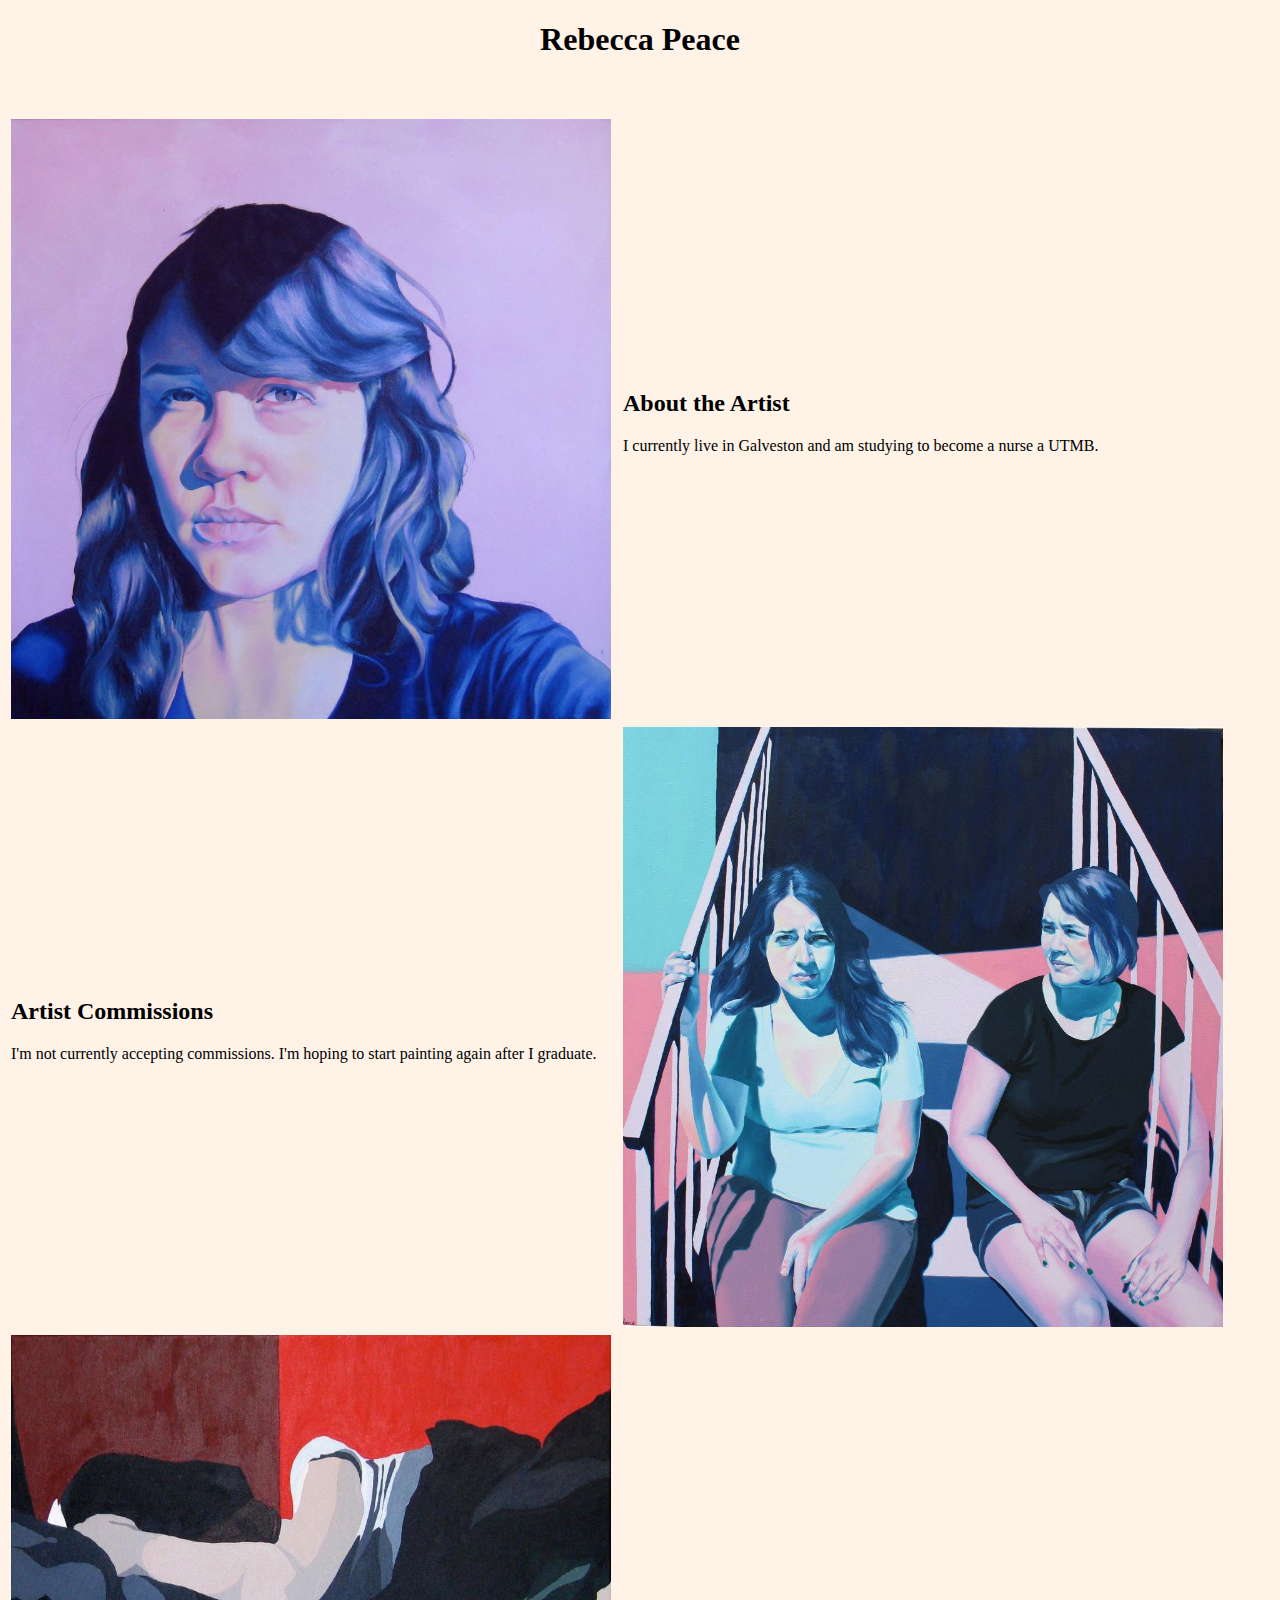
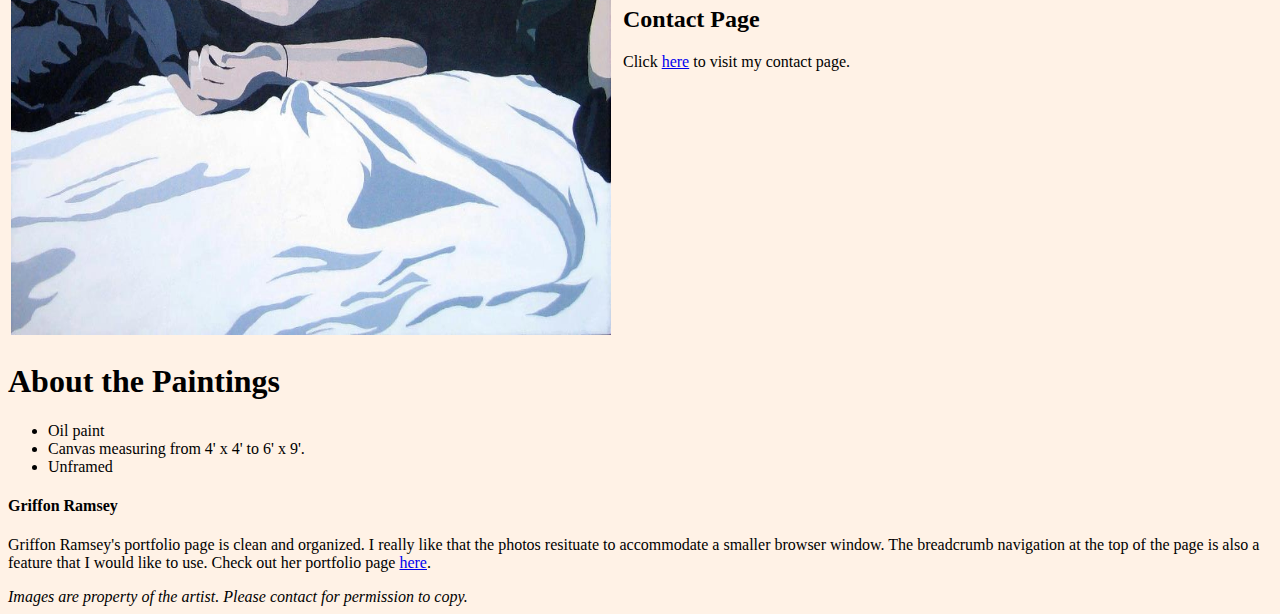
==== index.html @ 1d4d94ea "open link in new tab" ====
<!DOCTYPE html>
<html>
<head>
	<meta charset="utf-8">
	<title>Rebecca Peace</title>
</head>
<body style="background-color: #fff2E6">

<header>
	<h1 align = "center">Rebecca Peace</h1>
</header>
<br>
<!--
<nav>
	<a href="about.html">About</a>
	<a href="commission.html">Commissions</a> |
	<a href="contact.html">Contact</a>
</nav>
-->
<br>
<table>
	<tr>
		<td>
			<a href="about.html"><img src="paintings/selfportrait.jpg" alt="Self-portrait" height="600" width="600"></a>
		</td>
		<td>&nbsp;</td>
		<td>
			<h2>About the Artist</h2>
			<p>I currently live in Galveston and am studying to become a nurse a UTMB.</p>
		</td>
	</tr>
	<tr>
		<td>
			<h2>Artist Commissions</h2>
			<p>I'm not currently accepting commissions. I'm hoping to start painting again after I graduate.</p>
		</td>
		<td>&nbsp;</td>
		<td>
			<a href="commission.html"><img src="paintings/saraandbecca.jpg" alt="Becca and her friend, Sara" height="600" width="600"></a>
		</td>
	</tr>
	<tr>
		<td>	
			<a href="contact.html"><img src="paintings/sleepingrachel.jpg" alt="Sleeping person" height="600" width="600"></a>
		</td>
		<td>&nbsp;</td>
		<td>
			<h2>Contact Page</h2>
			<p>Click <a href="contact.html">here</a> to visit my contact page.</p>
		</td>
	</tr>
</table>
	<section>
	<h1>About the Paintings</h1>
		<ul>
			<li>Oil paint</li>
			<li>Canvas measuring from 4' x 4' to 6' x 9'.</li>
			<li>Unframed</li>
		</ul>
	</section>

	<section>
		<h4>Griffon Ramsey</h4>
			<p>Griffon Ramsey's portfolio page is clean and organized. I really like that the photos resituate to accommodate a smaller browser window. The breadcrumb navigation at the top of the page is also a feature that I would like to use. Check out her portfolio page <a href="https://griffonramsey.com/pages/portfolio" target="_blank">here</a>.</p>
	</section>

<footer>
	<em>Images are property of the artist. Please contact for permission to copy.</em>
</footer>

</body>
</html>
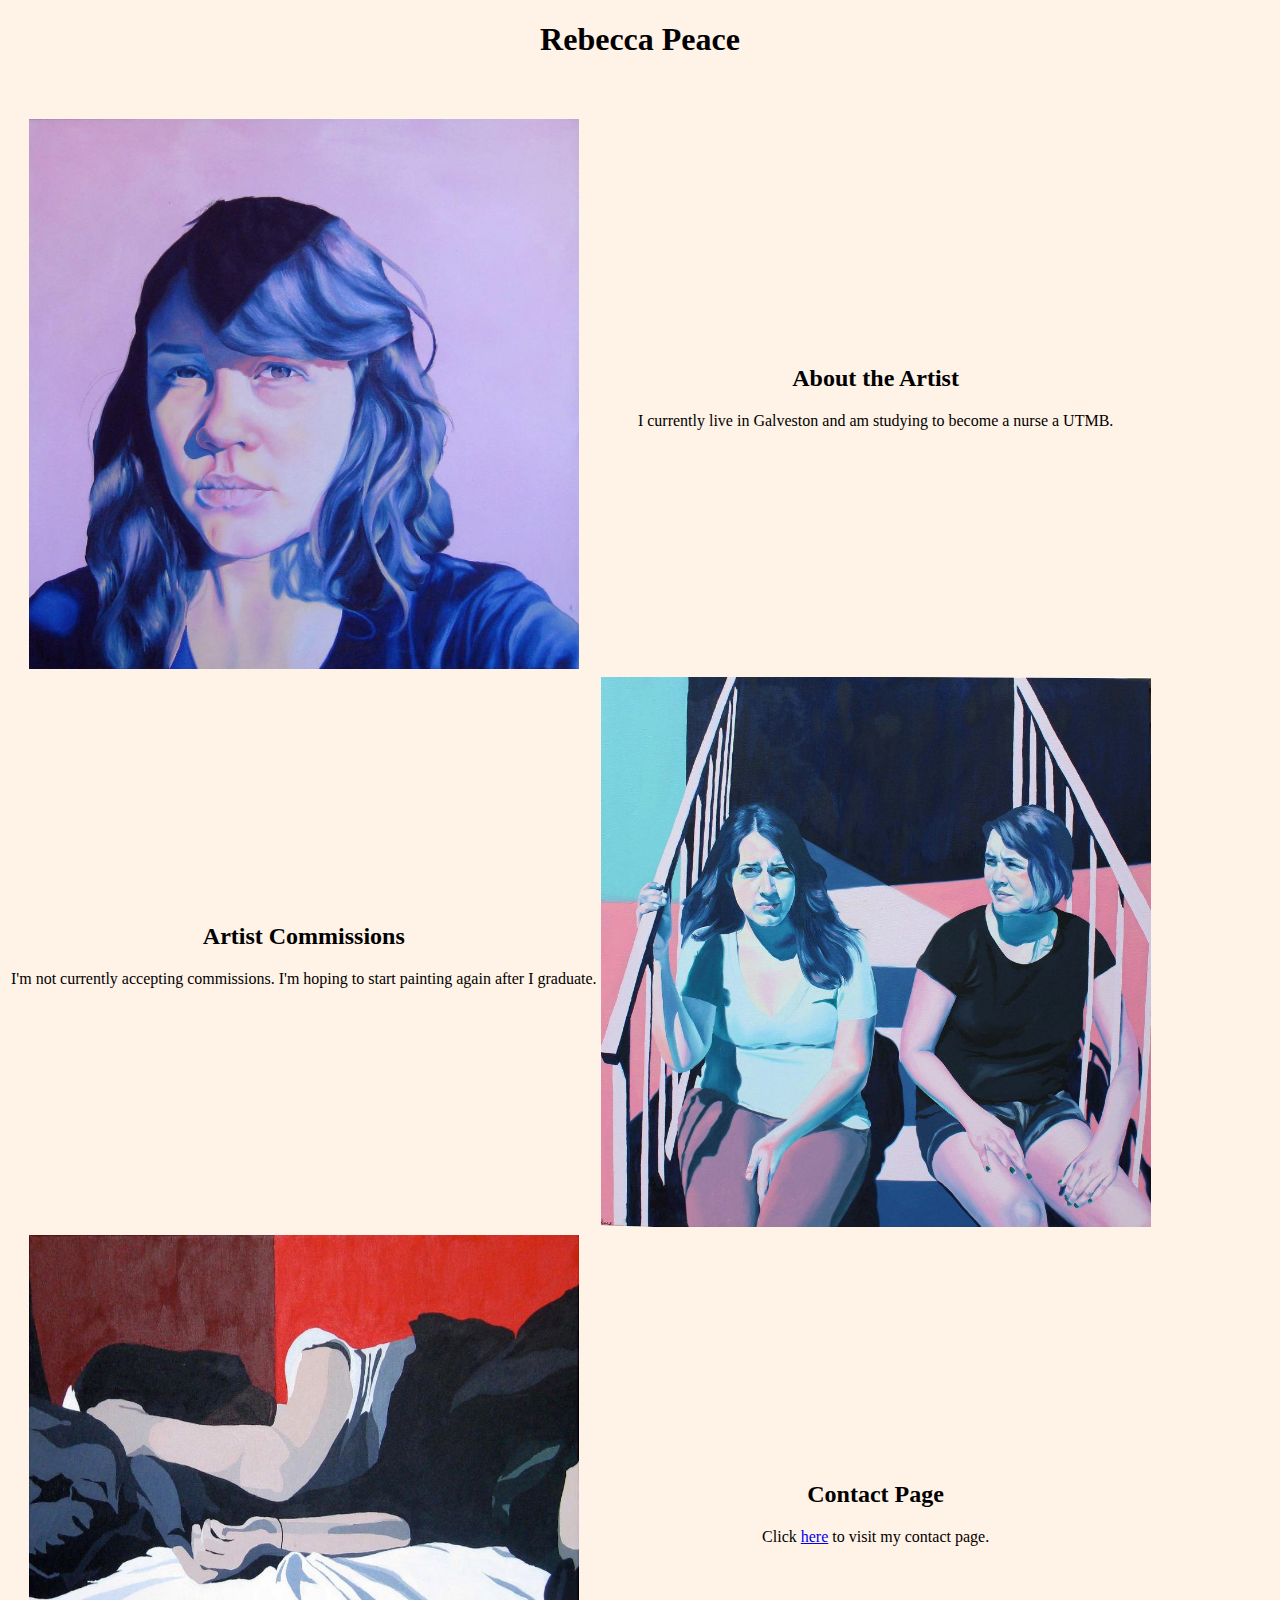
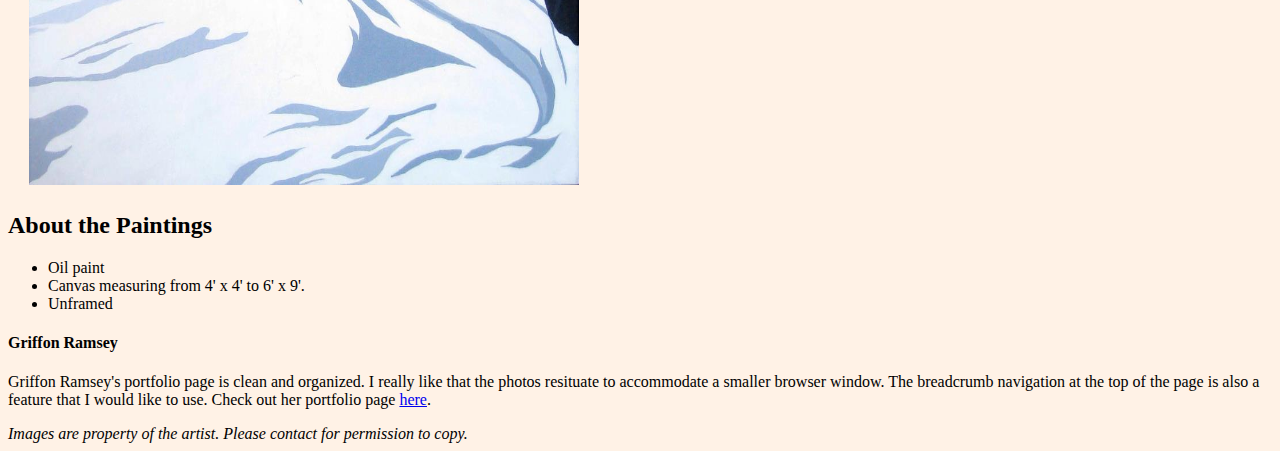
==== commit 767401f2: "add style to index page" ====
--- a/index.html
+++ b/index.html
@@ -3,11 +3,25 @@
 <head>
 	<meta charset="utf-8">
 	<title>Rebecca Peace</title>
+<style>
+body {
+	background-color: #FFF2E6;
+	font-family: georgia;
+}
+a:hover {
+	color: #8A2BE2;
+	background-color: transparent;
+}
+
+td {
+	text-align: center;
+}
+</style>
 </head>
-<body style="background-color: #fff2E6">
+<body>
 
 <header>
-	<h1 align = "center">Rebecca Peace</h1>
+	<h1 style="text-align:center;">Rebecca Peace</h1>
 </header>
 <br>
 <!--
@@ -18,12 +32,13 @@
 </nav>
 -->
 <br>
+<!--Do not use table for page layout, adjust in next challenge-->
+<section>
 <table>
 	<tr>
 		<td>
-			<a href="about.html"><img src="paintings/selfportrait.jpg" alt="Self-portrait" height="600" width="600"></a>
+			<a href="about.html"><img src="paintings/selfportrait.jpg" alt="Self-portrait" style="width:550px;height:550px;border: 0"></a>
 		</td>
-		<td>&nbsp;</td>
 		<td>
 			<h2>About the Artist</h2>
 			<p>I currently live in Galveston and am studying to become a nurse a UTMB.</p>
@@ -34,24 +49,23 @@
 			<h2>Artist Commissions</h2>
 			<p>I'm not currently accepting commissions. I'm hoping to start painting again after I graduate.</p>
 		</td>
-		<td>&nbsp;</td>
 		<td>
-			<a href="commission.html"><img src="paintings/saraandbecca.jpg" alt="Becca and her friend, Sara" height="600" width="600"></a>
+			<a href="commission.html"><img src="paintings/saraandbecca.jpg" alt="Becca and her friend, Sara" style="width:550px;height:550px;border: 0"></a>
 		</td>
 	</tr>
 	<tr>
 		<td>	
-			<a href="contact.html"><img src="paintings/sleepingrachel.jpg" alt="Sleeping person" height="600" width="600"></a>
+			<a href="contact.html"><img src="paintings/sleepingrachel.jpg" alt="Sleeping person" style="width:550px;height:550px;border: 0"></a>
 		</td>
-		<td>&nbsp;</td>
 		<td>
 			<h2>Contact Page</h2>
 			<p>Click <a href="contact.html">here</a> to visit my contact page.</p>
 		</td>
 	</tr>
 </table>
+</section>
 	<section>
-	<h1>About the Paintings</h1>
+	<h2>About the Paintings</h2>
 		<ul>
 			<li>Oil paint</li>
 			<li>Canvas measuring from 4' x 4' to 6' x 9'.</li>
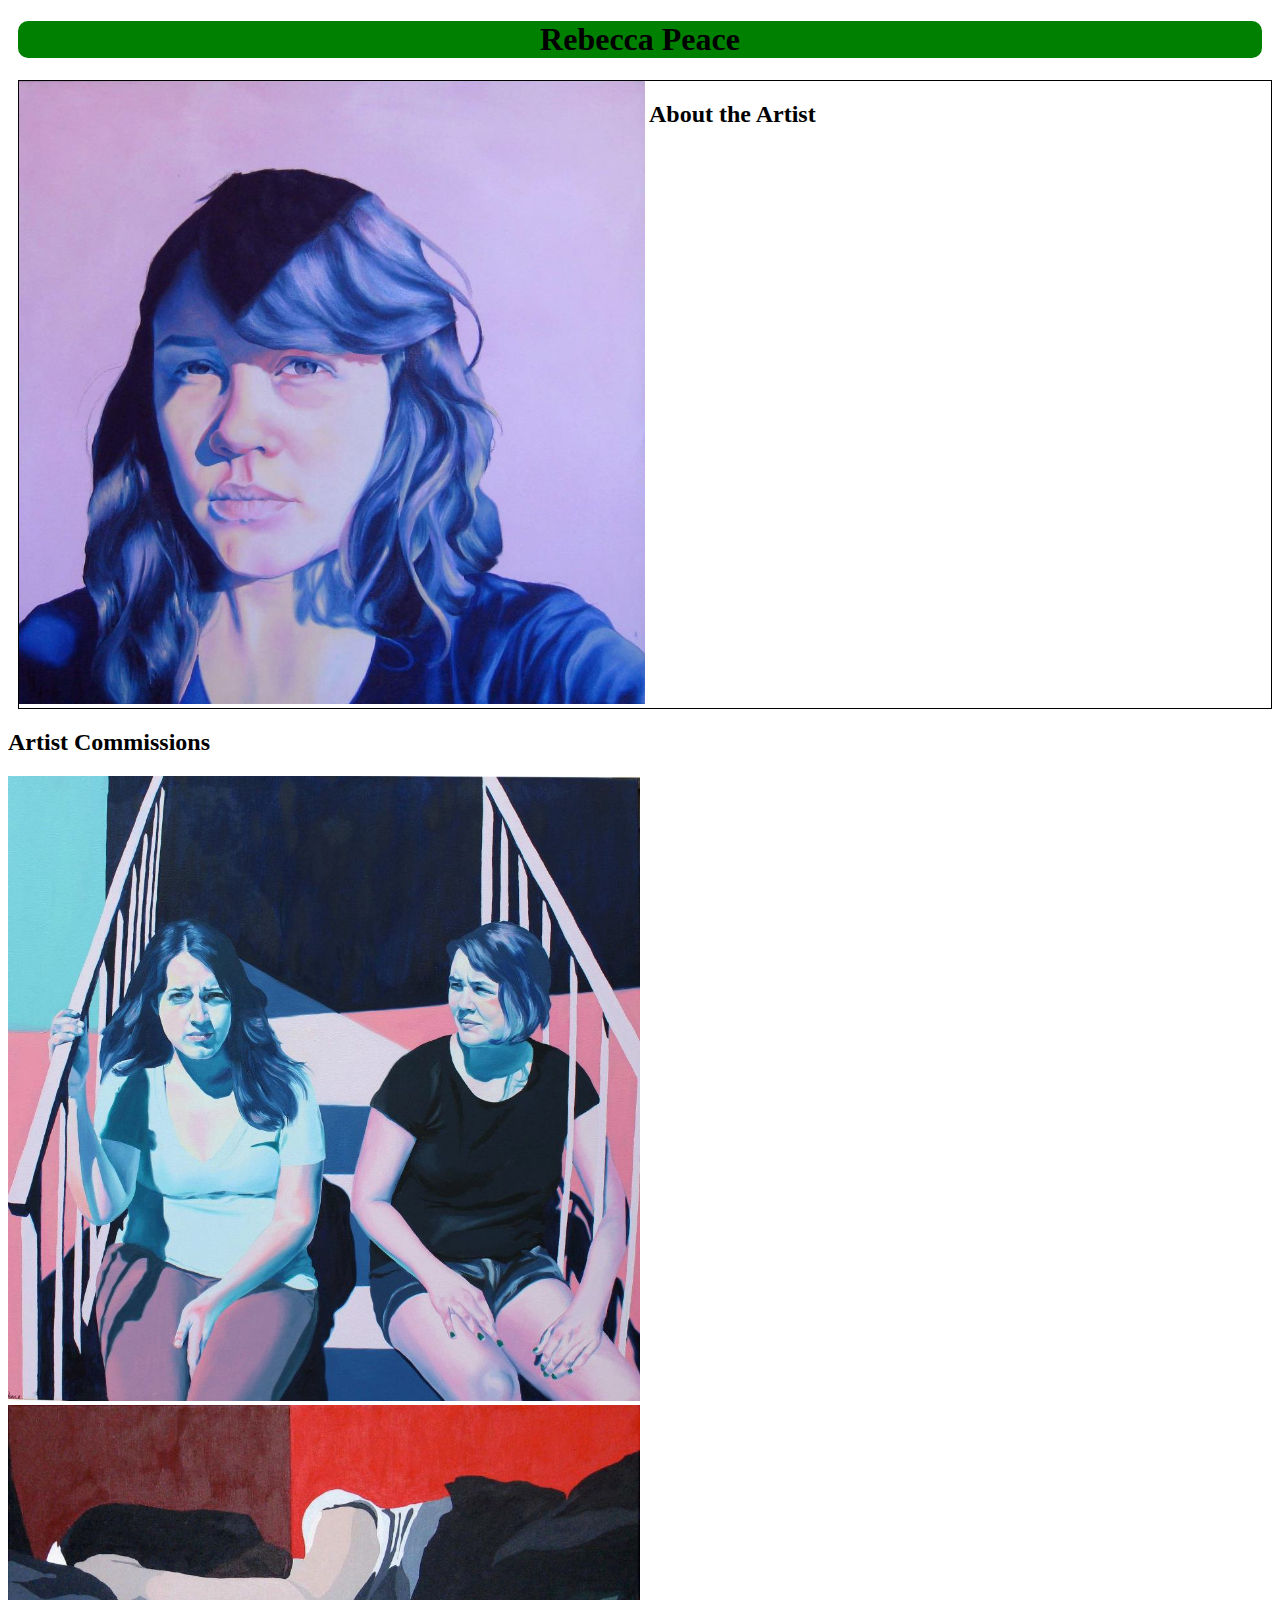
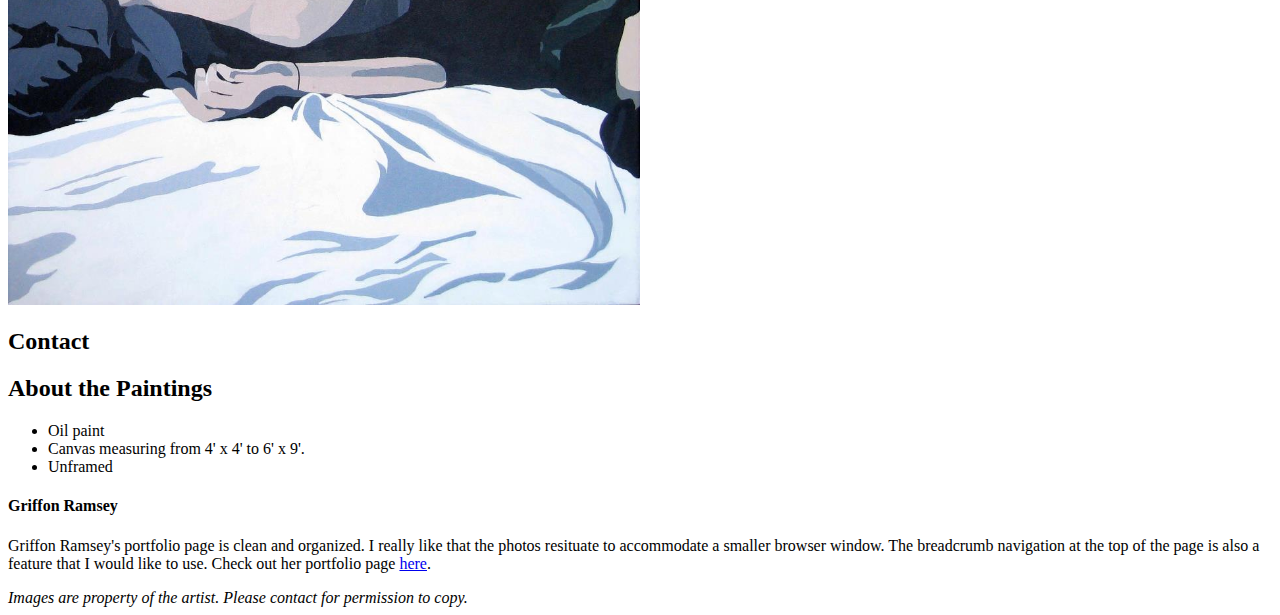
==== commit 4b1322b3: "move index file and update css link" ====
--- a/index.html
+++ b/index.html
@@ -2,28 +2,14 @@
 <html>
 <head>
 	<meta charset="utf-8">
+	<link rel="stylesheet" type="text/css" href="../css/styles.css">
 	<title>Rebecca Peace</title>
-<style>
-body {
-	background-color: #FFF2E6;
-	font-family: georgia;
-}
-a:hover {
-	color: #8A2BE2;
-	background-color: transparent;
-}
-
-td {
-	text-align: center;
-}
-</style>
 </head>
 <body>
 
 <header>
-	<h1 style="text-align:center;">Rebecca Peace</h1>
+	<h1>Rebecca Peace</h1>
 </header>
-<br>
 <!--
 <nav>
 	<a href="about.html">About</a>
@@ -31,52 +17,33 @@
 	<a href="contact.html">Contact</a>
 </nav>
 -->
-<br>
 <!--Do not use table for page layout, adjust in next challenge-->
+<div id ="about">
+	<a href="about.html"><img src="../paintings/selfportrait.jpg" alt="Self-portrait"></a>
+	<h2>About the Artist</h2>
+</div>
+
+<div id="commission">
+	<h2>Artist Commissions</h2>
+	<a href="commission.html"><img src="../paintings/saraandbecca.jpg" alt="Becca and her friend, Sara"></a>
+</div>
+<div id="contact">
+	<a href="contact.html"><img src="../paintings/sleepingrachel.jpg" alt="Sleeping person"></a>
+	<h2>Contact</h2>
+</div>
 <section>
-<table>
-	<tr>
-		<td>
-			<a href="about.html"><img src="paintings/selfportrait.jpg" alt="Self-portrait" style="width:550px;height:550px;border: 0"></a>
-		</td>
-		<td>
-			<h2>About the Artist</h2>
-			<p>I currently live in Galveston and am studying to become a nurse a UTMB.</p>
-		</td>
-	</tr>
-	<tr>
-		<td>
-			<h2>Artist Commissions</h2>
-			<p>I'm not currently accepting commissions. I'm hoping to start painting again after I graduate.</p>
-		</td>
-		<td>
-			<a href="commission.html"><img src="paintings/saraandbecca.jpg" alt="Becca and her friend, Sara" style="width:550px;height:550px;border: 0"></a>
-		</td>
-	</tr>
-	<tr>
-		<td>	
-			<a href="contact.html"><img src="paintings/sleepingrachel.jpg" alt="Sleeping person" style="width:550px;height:550px;border: 0"></a>
-		</td>
-		<td>
-			<h2>Contact Page</h2>
-			<p>Click <a href="contact.html">here</a> to visit my contact page.</p>
-		</td>
-	</tr>
-</table>
-</section>
-	<section>
 	<h2>About the Paintings</h2>
 		<ul>
 			<li>Oil paint</li>
 			<li>Canvas measuring from 4' x 4' to 6' x 9'.</li>
 			<li>Unframed</li>
 		</ul>
-	</section>
+</section>
 
-	<section>
-		<h4>Griffon Ramsey</h4>
-			<p>Griffon Ramsey's portfolio page is clean and organized. I really like that the photos resituate to accommodate a smaller browser window. The breadcrumb navigation at the top of the page is also a feature that I would like to use. Check out her portfolio page <a href="https://griffonramsey.com/pages/portfolio" target="_blank">here</a>.</p>
-	</section>
+<section>
+	<h4>Griffon Ramsey</h4>
+		<p>Griffon Ramsey's portfolio page is clean and organized. I really like that the photos resituate to accommodate a smaller browser window. The breadcrumb navigation at the top of the page is also a feature that I would like to use. Check out her portfolio page <a href="https://griffonramsey.com/pages/portfolio" target="_blank">here</a>.</p>
+</section>
 
 <footer>
 	<em>Images are property of the artist. Please contact for permission to copy.</em>
@@ -91,6 +58,3 @@
 
 
 
-
-
-
--- a/css/styles.css
+++ b/css/styles.css
@@ -0,0 +1,53 @@
+body {
+	background-color: white;
+}
+
+header {
+	margin: 10px;
+	background-color: green;
+	border-radius: 10px;
+}
+
+header h1 {
+	text-align: center;
+}
+
+img {
+	/*width: 500px;
+	height: 500px;*/
+	width: 50%;
+}
+
+table, td, tr, th {
+	border: 1px solid black;
+}
+
+table {
+	min-width: 300px;
+	max-width: 700px;
+	width: 60%;
+}
+
+#about h2 {
+	display: inline-block;
+	vertical-align: top;
+}
+
+#about {
+	position: relative;
+	margin-left: 10px;
+	border: 1px solid black;
+}
+
+#commission {
+
+}
+
+#contact {
+
+}
+
+
+
+
+
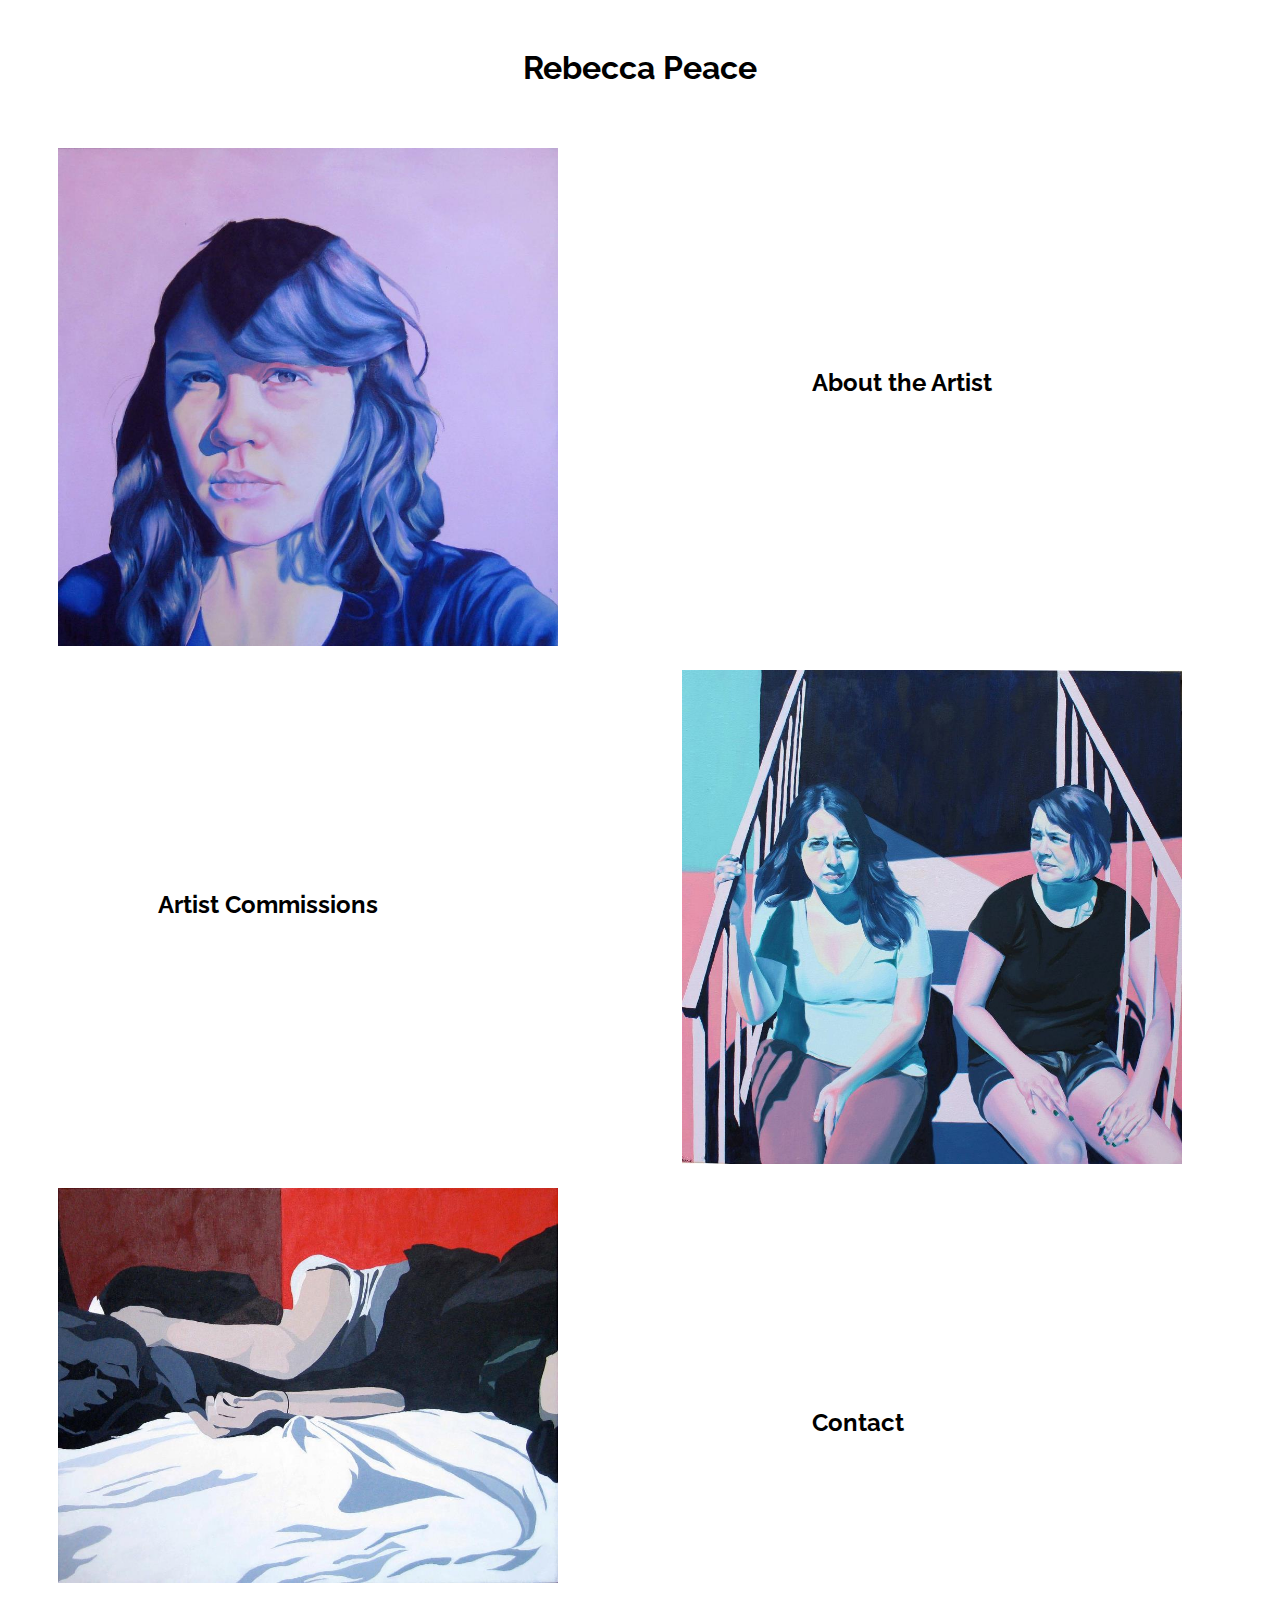
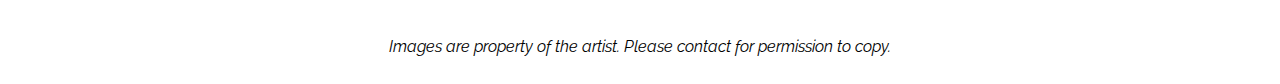
==== commit ee69ff63: "update index layout and add background image" ====
--- a/index.html
+++ b/index.html
@@ -2,7 +2,8 @@
 <html>
 <head>
 	<meta charset="utf-8">
-	<link rel="stylesheet" type="text/css" href="../css/styles.css">
+	<link rel="stylesheet" type="text/css" href="styles.css">
+	<link href="https://fonts.googleapis.com/css?family=Raleway" rel="stylesheet">
 	<title>Rebecca Peace</title>
 </head>
 <body>
@@ -13,38 +14,45 @@
 <!--
 <nav>
 	<a href="about.html">About</a>
-	<a href="commission.html">Commissions</a> |
+	<a href="commission.html">Commissions</a>
 	<a href="contact.html">Contact</a>
 </nav>
 -->
-<!--Do not use table for page layout, adjust in next challenge-->
-<div id ="about">
-	<a href="about.html"><img src="../paintings/selfportrait.jpg" alt="Self-portrait"></a>
+<main>
+<section id="gallery">
+<div class="wall">
+	<div class="odd">
+		<a href="about.html"><img src="paintings/selfportrait.jpg" alt="Self-portrait"></a>
+	</div>
+	<div class="oddtext">
 	<h2>About the Artist</h2>
+	</div>
 </div>
 
-<div id="commission">
+<div class="wall">
+	<div id="even">
 	<h2>Artist Commissions</h2>
-	<a href="commission.html"><img src="../paintings/saraandbecca.jpg" alt="Becca and her friend, Sara"></a>
+	</div>
+	<div id="evenimage">
+	<a href="commission.html"><img src="paintings/saraandbecca.jpg" alt="Becca and her friend, Sara"></a>
+	</div>
 </div>
-<div id="contact">
-	<a href="contact.html"><img src="../paintings/sleepingrachel.jpg" alt="Sleeping person"></a>
+
+<div class="wall">
+	<div class="odd">
+	<a href="contact.html"><img src="paintings/sleepingrachel.jpg" alt="Sleeping person"></a>
+	</div>
+	<div class="oddtext">
 	<h2>Contact</h2>
+	</div>
 </div>
-<section>
-	<h2>About the Paintings</h2>
-		<ul>
-			<li>Oil paint</li>
-			<li>Canvas measuring from 4' x 4' to 6' x 9'.</li>
-			<li>Unframed</li>
-		</ul>
 </section>
 
-<section>
+<!-- <section>
 	<h4>Griffon Ramsey</h4>
 		<p>Griffon Ramsey's portfolio page is clean and organized. I really like that the photos resituate to accommodate a smaller browser window. The breadcrumb navigation at the top of the page is also a feature that I would like to use. Check out her portfolio page <a href="https://griffonramsey.com/pages/portfolio" target="_blank">here</a>.</p>
-</section>
-
+</section> -->
+</main>
 <footer>
 	<em>Images are property of the artist. Please contact for permission to copy.</em>
 </footer>
--- a/styles.css
+++ b/styles.css
@@ -0,0 +1,91 @@
+body {
+	/*background-image: url(paintings/background\ copy2.jpeg);*/
+	font-family: 'Raleway', sans-serif;
+}
+
+header {
+	/*margin: 10px;*/
+	padding-top: 20px;
+	padding-bottom: 20px;
+}
+
+header h1 {
+	text-align: center;
+}
+
+img {
+	max-width: 500px;
+}
+
+a:visited {
+	color: green;
+}
+
+#table {
+	margin-left: 25%;
+}
+
+
+table, td, tr, th {
+	border: 1px solid black;
+	text-align: center;
+	padding: 5px;
+	font-family: monospace;
+}
+
+table {
+	min-width: 300px;
+	max-width: 700px;
+	width: 60%;
+}
+
+#gallery {
+
+}
+
+.wall {
+	margin-left: 50px;
+	margin-top: 20px;
+}
+
+.odd {
+	display:inline-block;
+}
+
+.oddtext {
+	display:inline-block;
+	vertical-align: top;
+	margin-left: 200px;
+	margin-top: 200px;
+	padding-left: 50px;
+}
+
+#even {
+	display:inline-block;
+	vertical-align: top;
+	margin-top: 200px;
+	margin-left: 100px;
+
+}
+
+#evenimage {
+	display:inline-block;
+	margin-left: 300px;
+}
+
+footer {
+	padding-top: 50px;
+	padding-bottom: 20px;
+	text-align: center;
+}
+
+
+
+
+
+
+
+
+
+
+
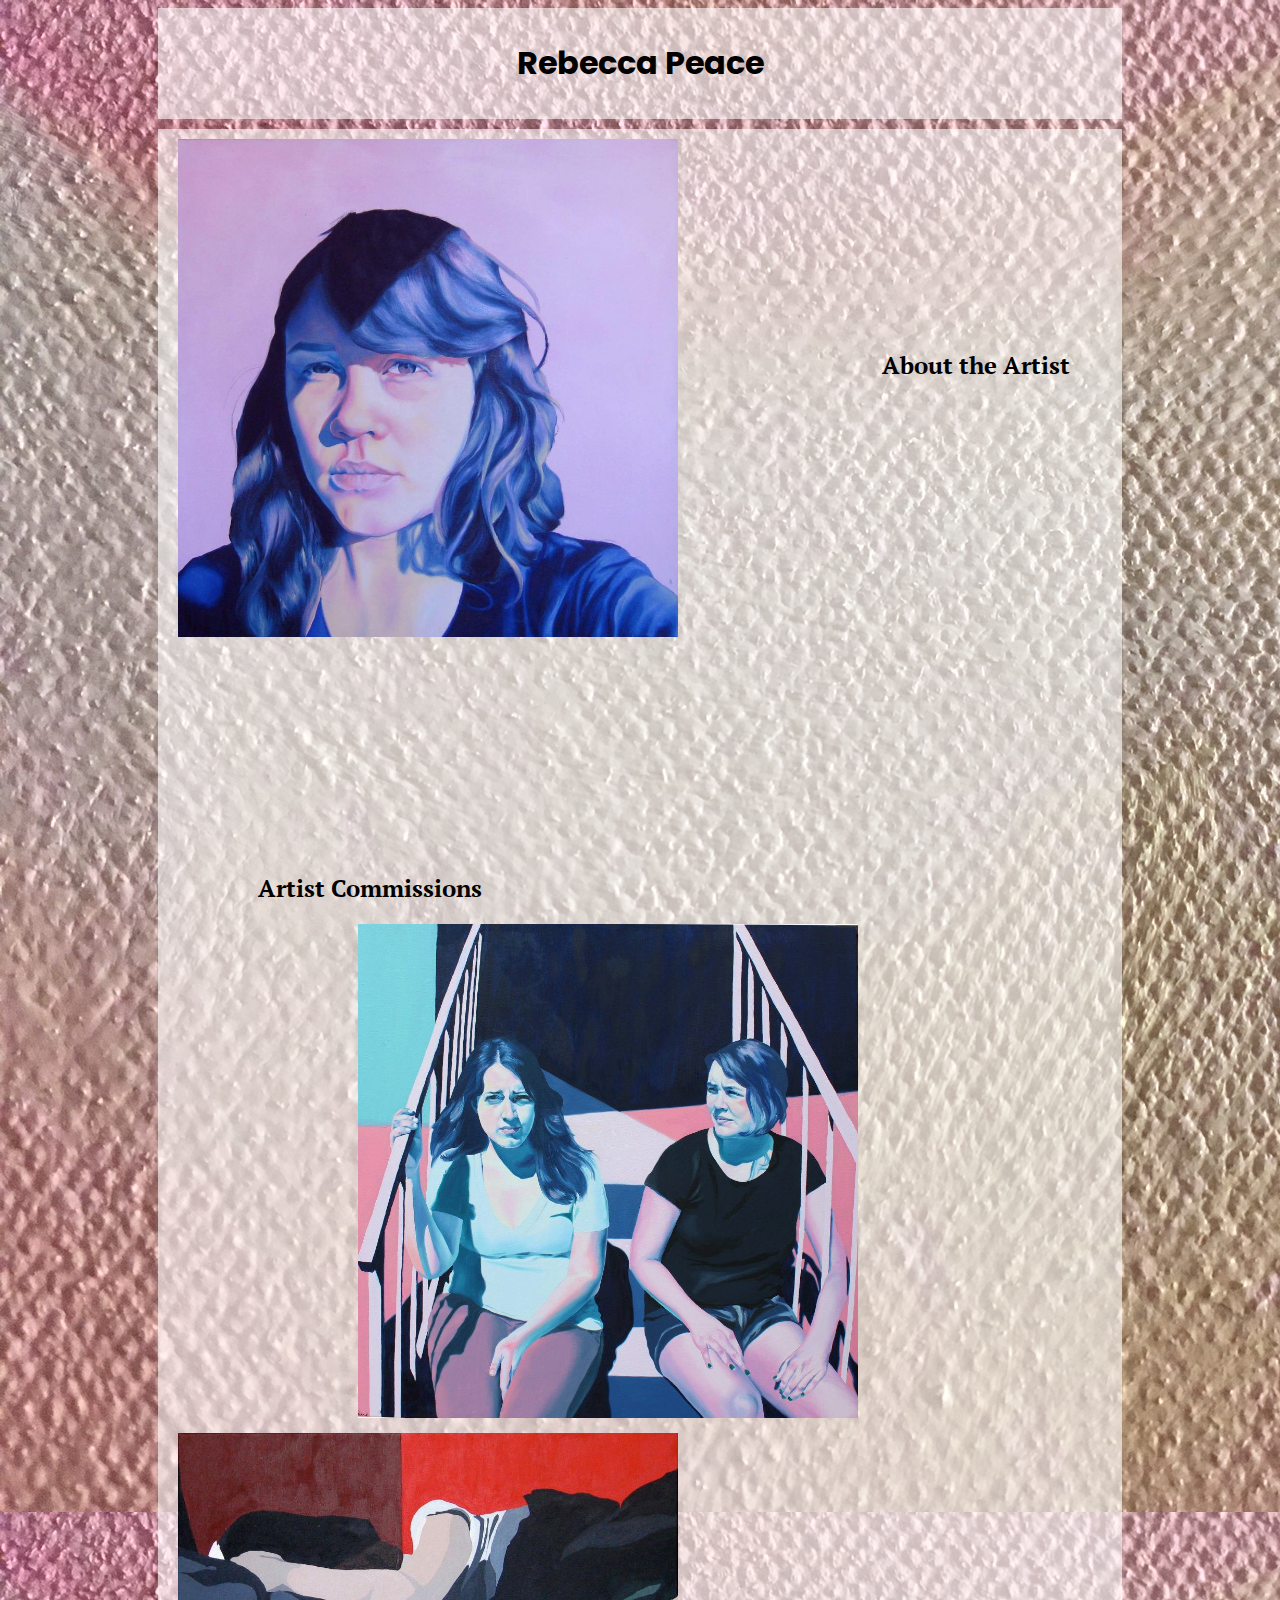
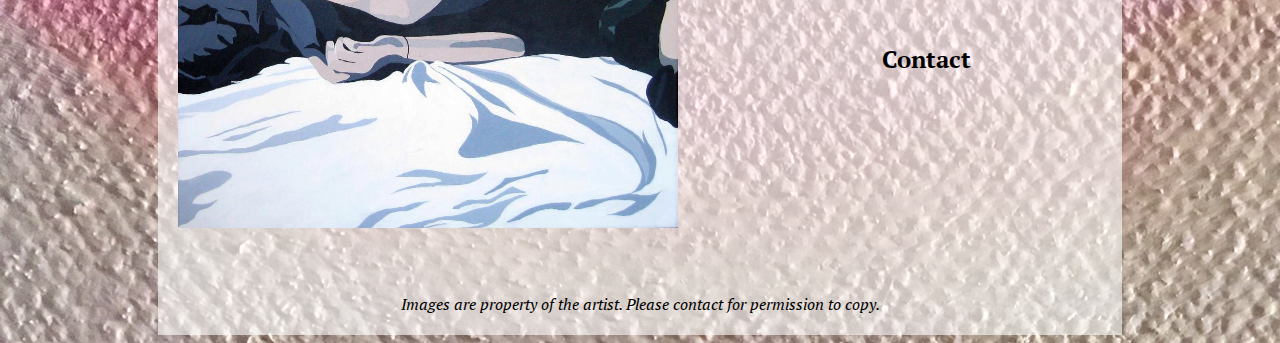
==== commit 5cd75e54: "add transparency and update positioning" ====
--- a/index.html
+++ b/index.html
@@ -3,7 +3,10 @@
 <head>
 	<meta charset="utf-8">
 	<link rel="stylesheet" type="text/css" href="styles.css">
-	<link href="https://fonts.googleapis.com/css?family=Raleway" rel="stylesheet">
+	<link href="https://fonts.googleapis.com/css?family=Roboto+Slab" rel="stylesheet">
+	<link href="https://fonts.googleapis.com/css?family=PT+Serif" rel="stylesheet">
+	<link href="https://fonts.googleapis.com/css?family=Poppins" rel="stylesheet">
+
 	<title>Rebecca Peace</title>
 </head>
 <body>
--- a/styles.css
+++ b/styles.css
@@ -1,16 +1,23 @@
 body {
-	/*background-image: url(paintings/background\ copy2.jpeg);*/
-	font-family: 'Raleway', sans-serif;
+	background-image: url(paintings/IMG_1238.JPG);
+	/*background-size: 1200px 1000px;*/
+	/*font-family: 'Roboto Slab', serif;*/
+	/*font-family: 'Poppins', sans-serif;*/
+	font-family: 'PT Serif', serif;
 }
 
 header {
 	/*margin: 10px;*/
-	padding-top: 20px;
-	padding-bottom: 20px;
+	padding-top: 10px;
+	padding-bottom: 10px;
+	background: rgba(255, 255, 255, 0.6);
+	margin: 0px 150px 10px 150px;
+	font-family: 'Poppins', sans-serif;
 }
 
 header h1 {
 	text-align: center;
+	font-size: 2em;
 }
 
 img {
@@ -19,6 +26,26 @@
 
 a:visited {
 	color: green;
+}
+
+#about {
+	margin-left: 150px;
+	margin-right: 150px;
+	background: rgba(255, 255, 255, 0.6);
+}
+
+#about p {
+	padding: 10px;
+}
+
+#contact p {
+	padding: 10px;
+}
+
+#contact {
+	margin-left: 150px;
+	margin-right: 150px;
+	background: rgba(255, 255, 255, 0.6);
 }
 
 #table {
@@ -30,26 +57,39 @@
 	border: 1px solid black;
 	text-align: center;
 	padding: 5px;
-	font-family: monospace;
 }
 
 table {
 	min-width: 300px;
 	max-width: 700px;
 	width: 60%;
+	background: rgba(255, 255, 255, 0.6);
+	margin-bottom: 10px;
 }
 
-#gallery {
-
+#facts {
+	margin-left: 150px;
+	margin-right: 150px;
+	background: rgba(255, 255, 255, 0.6);
 }
 
+#facts h3, ul {
+	padding-left: 20px;
+}
+
+/*#gallery {
+	min-width: 1400px;
+}*/
+
 .wall {
-	margin-left: 50px;
-	margin-top: 20px;
+	margin-left: 150px;
+	margin-right: 150px;
+	background: rgba(255, 255, 255, 0.6);
 }
 
 .odd {
 	display:inline-block;
+	margin: 10px 0px 10px 20px;
 }
 
 .oddtext {
@@ -57,7 +97,6 @@
 	vertical-align: top;
 	margin-left: 200px;
 	margin-top: 200px;
-	padding-left: 50px;
 }
 
 #even {
@@ -70,13 +109,23 @@
 
 #evenimage {
 	display:inline-block;
-	margin-left: 300px;
+	margin-left: 200px;
 }
 
 footer {
 	padding-top: 50px;
 	padding-bottom: 20px;
 	text-align: center;
+	margin-left: 150px;
+	margin-right: 150px;
+	background: rgba(255, 255, 255, 0.6);
+	clear: right;
+}
+
+@media screen and (min-width: 500px) {
+  img {
+    min-width: 100px;
+  }
 }
 
 
@@ -87,5 +136,3 @@
 
 
 
-
-
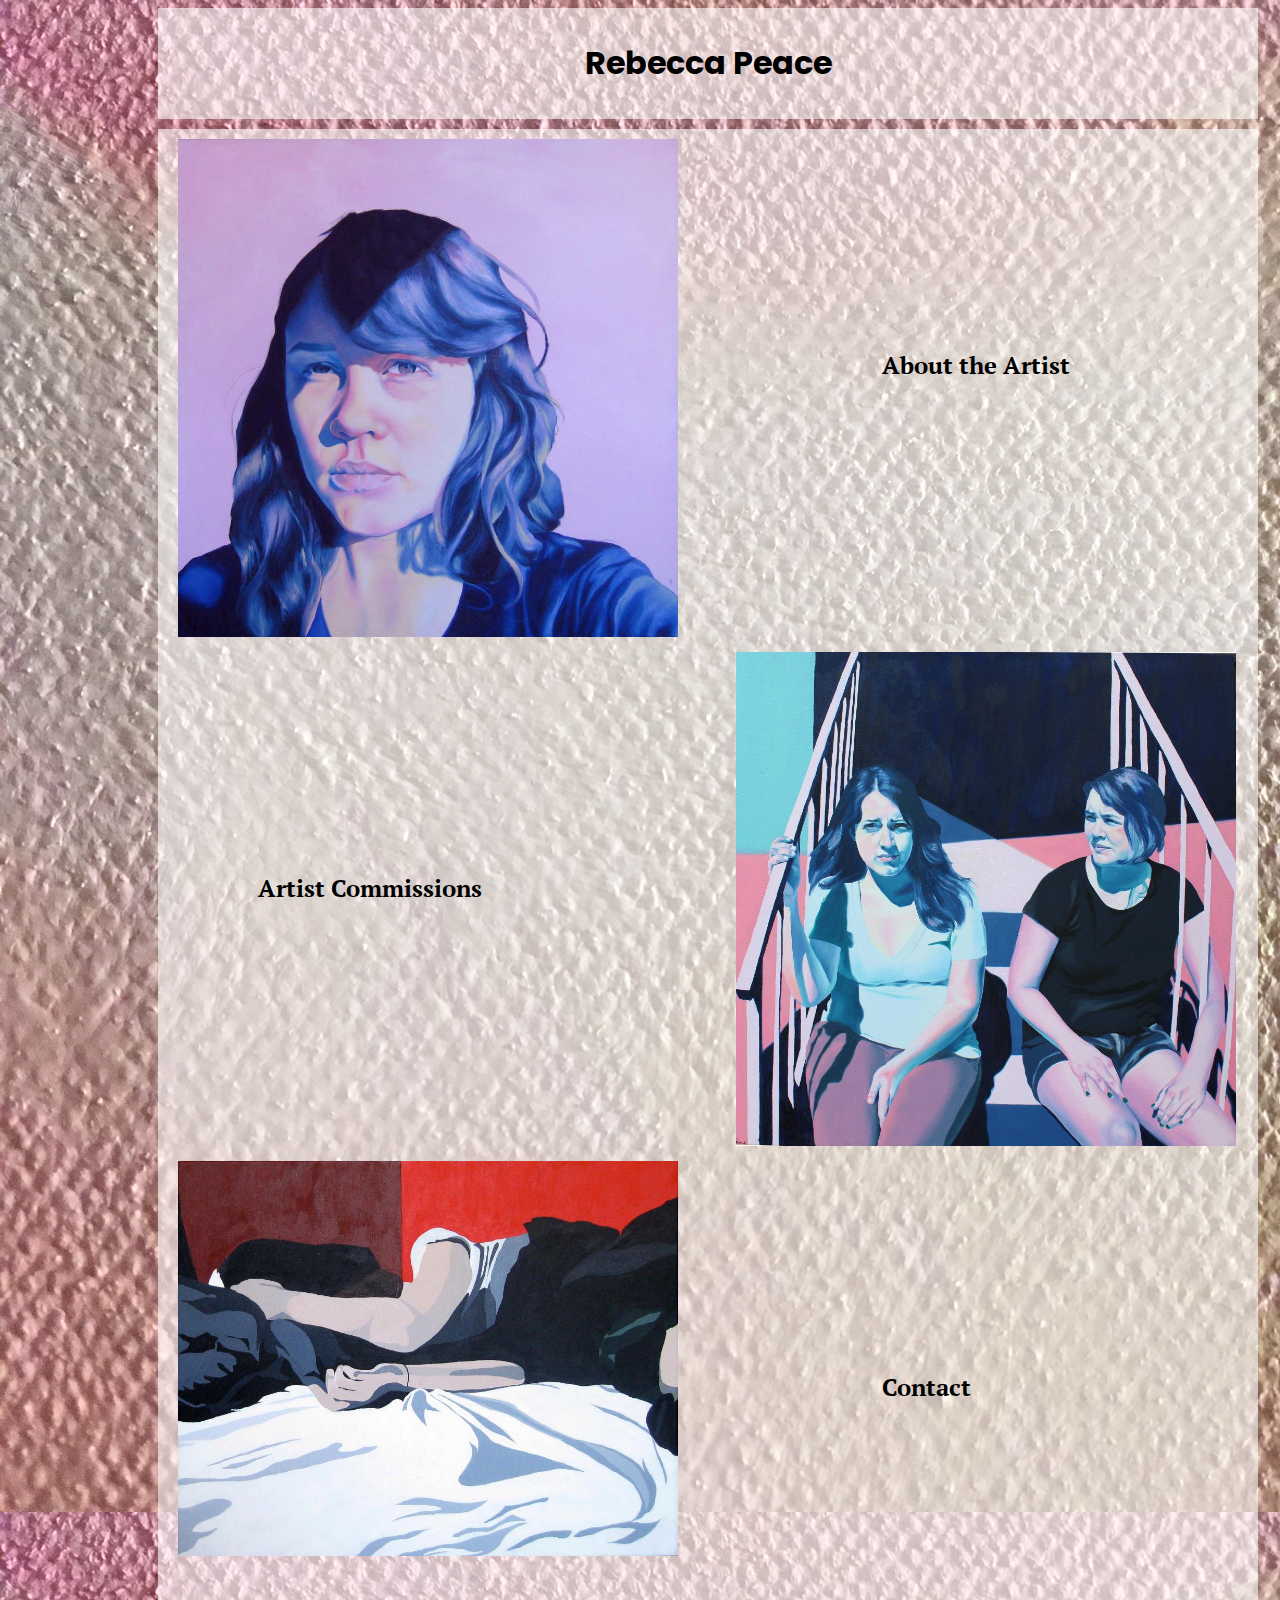
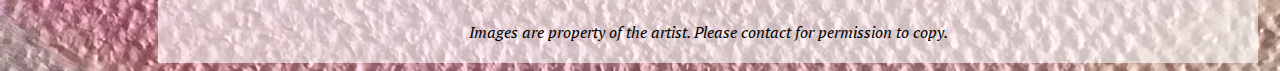
==== commit 078ee731: "add style to header and footer" ====
--- a/index.html
+++ b/index.html
@@ -11,7 +11,7 @@
 </head>
 <body>
 
-<header>
+<header class="index">
 	<h1>Rebecca Peace</h1>
 </header>
 <!--
@@ -56,7 +56,7 @@
 		<p>Griffon Ramsey's portfolio page is clean and organized. I really like that the photos resituate to accommodate a smaller browser window. The breadcrumb navigation at the top of the page is also a feature that I would like to use. Check out her portfolio page <a href="https://griffonramsey.com/pages/portfolio" target="_blank">here</a>.</p>
 </section> -->
 </main>
-<footer>
+<footer class="index">
 	<em>Images are property of the artist. Please contact for permission to copy.</em>
 </footer>
 
--- a/styles.css
+++ b/styles.css
@@ -13,6 +13,10 @@
 	background: rgba(255, 255, 255, 0.6);
 	margin: 0px 150px 10px 150px;
 	font-family: 'Poppins', sans-serif;
+}
+
+.index {
+	min-width: 1100px;
 }
 
 header h1 {
@@ -77,9 +81,9 @@
 	padding-left: 20px;
 }
 
-/*#gallery {
+#gallery {
 	min-width: 1400px;
-}*/
+}
 
 .wall {
 	margin-left: 150px;
@@ -88,19 +92,19 @@
 }
 
 .odd {
-	display:inline-block;
+	display: inline-block;
 	margin: 10px 0px 10px 20px;
 }
 
 .oddtext {
-	display:inline-block;
+	display: inline-block;
 	vertical-align: top;
 	margin-left: 200px;
 	margin-top: 200px;
 }
 
 #even {
-	display:inline-block;
+	display: inline-block;
 	vertical-align: top;
 	margin-top: 200px;
 	margin-left: 100px;
@@ -108,8 +112,8 @@
 }
 
 #evenimage {
-	display:inline-block;
-	margin-left: 200px;
+	display: inline-block;
+	margin-left: 250px;
 }
 
 footer {
@@ -122,11 +126,14 @@
 	clear: right;
 }
 
-@media screen and (min-width: 500px) {
+/*@media screen and (max-width: 500px) {
   img {
-    min-width: 100px;
+    width: 100px;
   }
-}
+  div {
+  	width: 150px;
+  }
+}*/
 
 
 
